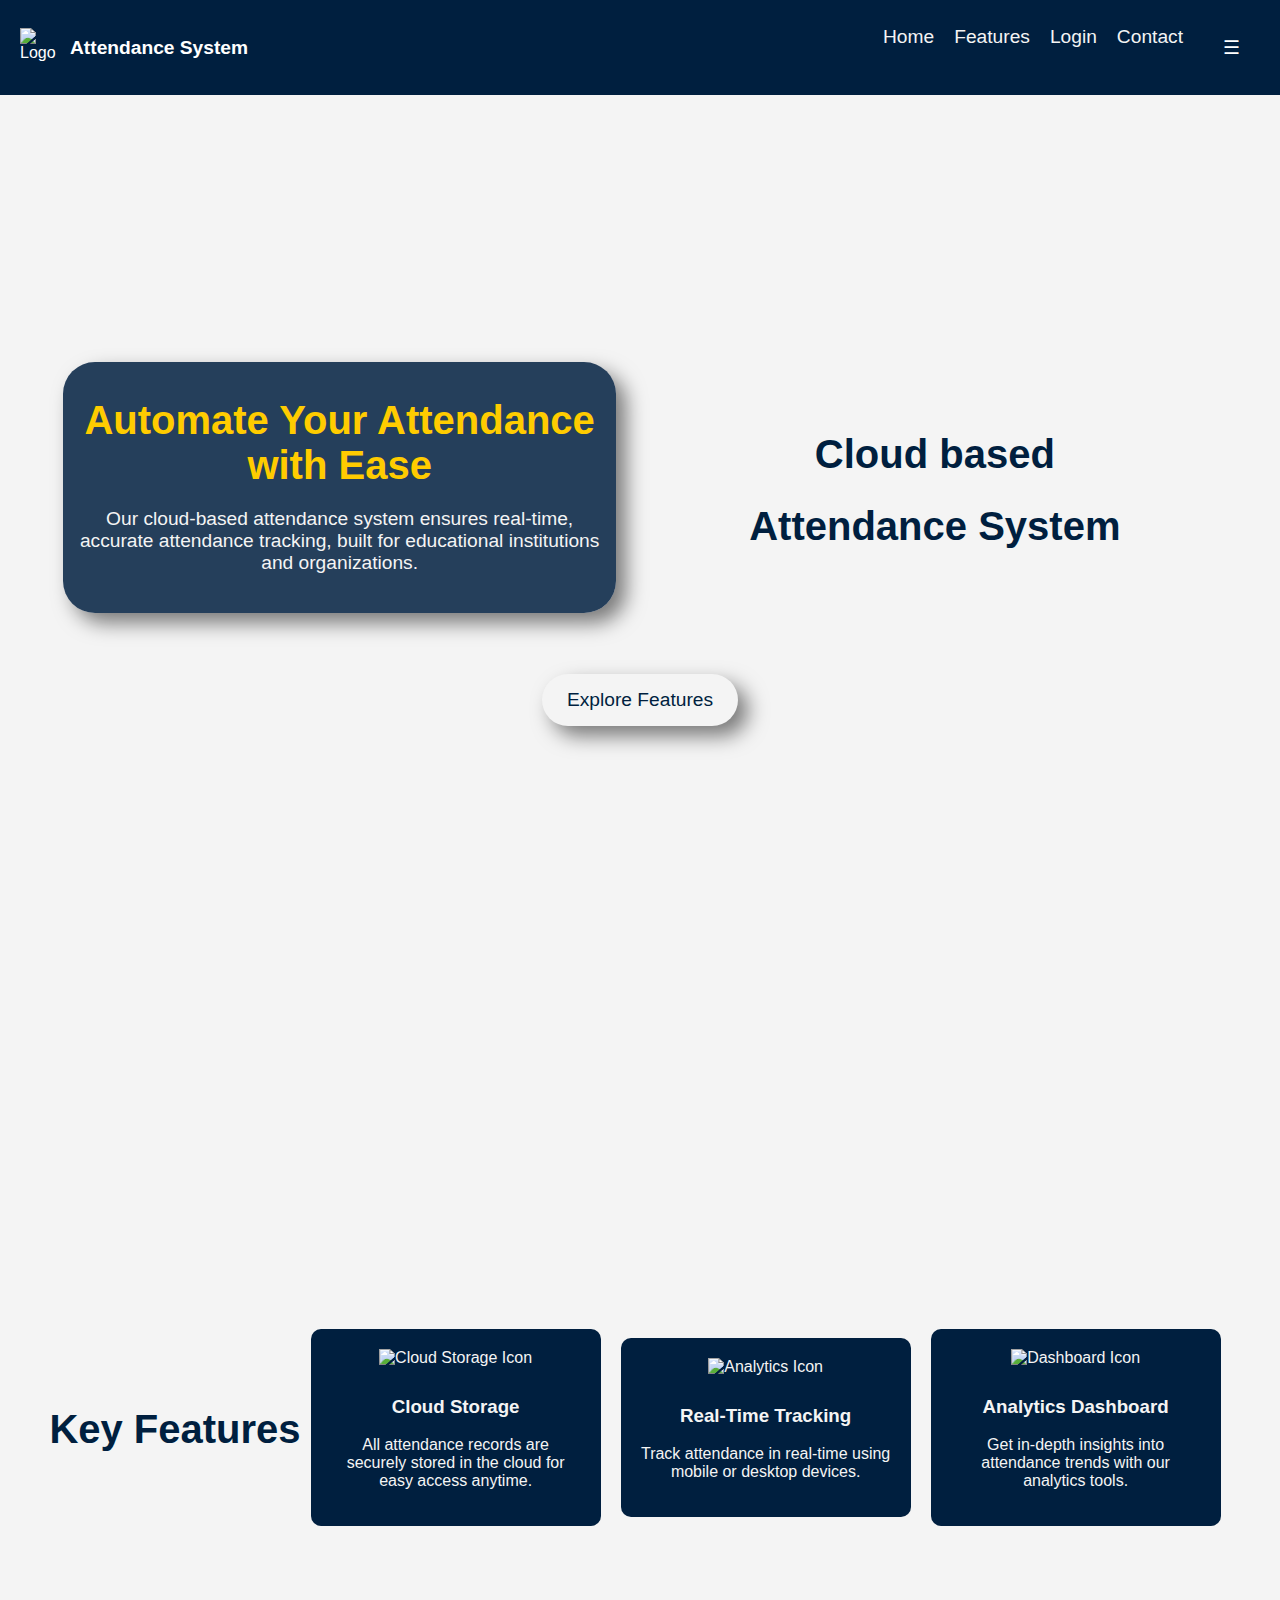
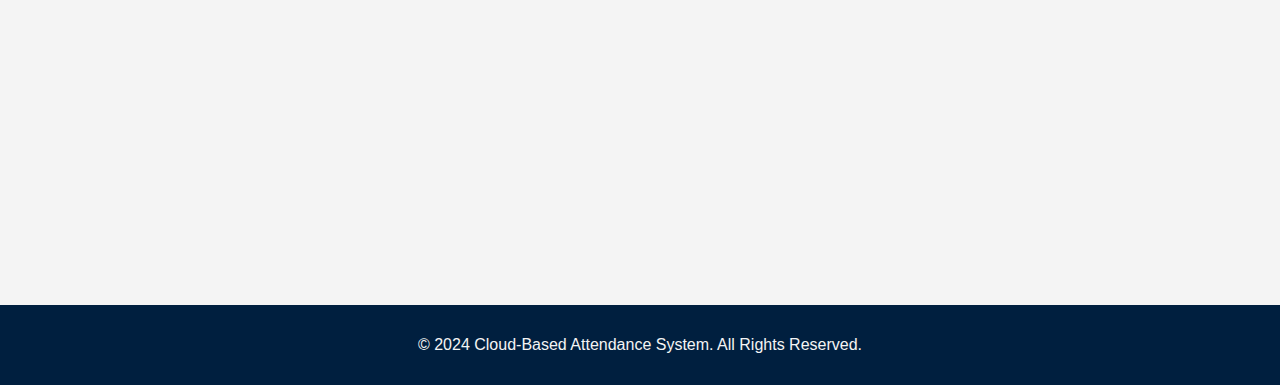
==== index.html @ 5521dde2 "updated login form script" ====
<!DOCTYPE html>
<html lang="en">
  <head>
    <meta charset="UTF-8" />
    <meta name="viewport" content="width=device-width, initial-scale=1.0" />
    <title>Cloud-Based Attendance Systement</title>
    <link rel="stylesheet" href="style.css" />
  </head>
  <body>
    <!-- Navbar -->
    <nav>
      <!-- left side me logo and name -->
      <div class="logo-name">
        <img src="logo.png" alt="Logo" />
        <span>Attendance System</span>
      </div>

      <!-- Search Bar -->
      <div class="search-bar" id="search-bar">
        <input type="text" placeholder="Search..." />
      </div>
      <!-- Right side menu  -->
      <ul>
        <li><a href="#">Home</a></li>
        <li><a href="#features">Features</a></li>
        <li><a href="#" onclick="showLogin()" id="loginBtn">Login</a></li>
        <li><a href="#contact">Contact</a></li>

        <!-- dropdown menu -->

        <li class="dropdown">
          <button class="dropdown-btn">&#9776;</button>
          <div class="dropdown-content">
            <a href="#" id="search-trigger">Search</a>
            <a href="#feedback">Feedback</a>
            <a href="#leave">Leave Management</a>
            <a href="#contact">Contact</a>
          </div>
        </li>
      </ul>
    </nav>

    <!-- Modal (Login Form) -->
    <div id="loginModal" class="modal">
      <div class="modal-content">
        <span class="close">&times;</span>

        <div class="login-container">
          <div class="login-box">
            <div class="logo">
              <img src="logo.png" alt=" Logo" />
              <span class="close">&times;</span>
              <h2>Login Form</h2>
            </div>
            <form id="loginForm">
              <div class="user-type">
                <label >
                  <input type="radio" name="userType" value="Teacher" required />
                  Teacher
                </label>
                <label
                  ><input
                    type="radio"
                    name="userType"
                    value="School"
                    required
                  />
                  School</label
                >
                <label
                  ><input
                    type="radio"
                    name="userType"
                    value="Officials"
                    required
                  />
                  Officials</label
                >
                <label
                  ><input type="radio" name="userType" value="Other" required />
                  Other</label
                >
              </div>

              <div class="input-group">
                <input
                  type="text"
                  id="userId"
                  placeholder="Enter User ID"
                  required
                />
              </div>

              <div class="input-group">
                <input
                  type="password"
                  id="password"
                  placeholder="Enter User Password"
                  required
                />
                <span id="togglePassword" class="toggle-password">👁️</span>
              </div>

              <div class="captcha">
                <p>AbCe445</p>
                <input
                  type="text"
                  id="captcha"
                  placeholder="Enter User Captcha"
                  required
                />
                <button type="button" class="refresh-captcha">🔄</button>
              </div>

              <div class="sign-in-container">
                <button type="submit">SIGN IN</button>
                <div class="forgot-password">
                  <a href="#">Forgot Your Password?</a>
                </div>
              </div>
            </form>
          </div>
        </div>

        
      </div>
    </div>
    <!-- Main section -->
    <section>
      <div class="content">
        <div class="Main-content">
          <span class="span-1">
            <h1>Automate Your Attendance with Ease</h1>
            <p>
              Our cloud-based attendance system ensures real-time, accurate
              attendance tracking, built for educational institutions and
              organizations.
            </p>
          </span>

          <span class="span-2">
            <h1 style="color: #001f3f">Cloud based</h1>
            <h1 style="color: #001f3f">Attendance System</h1>
          </span>
        </div>
        <br />
        <div>
          <a href="#features">Explore Features</a>
        </div>
      </div>
    </section>

    <!-- Features section -->
    <section class="features" id="features">
      <h2>Key Features</h2>
      <div class="feature-box">
        <img src="assets/cloud-storage-outline.svg" alt="Cloud Storage Icon" />
        <h3>Cloud Storage</h3>
        <p>
          All attendance records are securely stored in the cloud for easy
          access anytime.
        </p>
      </div>
      <div class="feature-box">
        <img src="assets/analytics.svg" alt="Analytics Icon" />
        <h3>Real-Time Tracking</h3>
        <p>Track attendance in real-time using mobile or desktop devices.</p>
      </div>
      <div class="feature-box">
        <img src="assets/dashboard.svg" alt="Dashboard Icon" />
        <h3>Analytics Dashboard</h3>
        <p>
          Get in-depth insights into attendance trends with our analytics tools.
        </p>
      </div>
    </section>

    <!-- Footer -->
    <footer id="contact">
      <p>&copy; 2024 Cloud-Based Attendance System. All Rights Reserved.</p>
    </footer>

    <script src="script.js"></script>
  </body>
</html>
---- style.css ----
body {
  margin: 0;
  padding: 0;
  font-family: "Arial", sans-serif;
  background-color: #f4f4f4;
  color: white;
  background-image: url(assets/cloud-bg.avif);
}

/* Navbar styling */
nav {
  background-color: #001f3f;
  display: flex;
  justify-content: space-between;
  align-items: center;
  padding: 10px 20px;
  /* padding: 15px 50px; */
  position: sticky;
  top: 0;
  z-index: 1;
}
nav ul {
  list-style: none;
  display: flex;
  gap: 20px;
}
nav ul li {
  display: inline;
}
nav ul li a {
  color: #f4f4f4;
  text-decoration: none;
  font-size: 1.2em;
  transition: color 0.3s;
}
nav ul li a:hover {
  color: #ffcc00;
}

/* Logo and Name section */
.logo-name {
  display: flex;
  align-items: center;
}
.logo-name img {
  height: 40px;
  width: 40px;
  margin-right: 10px;
}
.logo-name span {
  color: #fff;
  font-size: 1.2rem;
  font-weight: bold;
}

/* Menu items */
/* .nav-menu {
    display: flex;
    align-items: center;
    list-style: none;
  } */

/* Dropdown */
.dropdown {
  position: relative;
  display: inline-block;
}

.dropdown-content {
  display: none;
  position: absolute;
  right: 0;
  background-color: #fff;
  min-width: 160px;
  box-shadow: 0px 8px 16px rgba(0, 0, 0, 0.2);
  z-index: 1;
}

.dropdown-content a {
  color: #333;
  padding: 10px 15px;
  text-decoration: none;
  display: block;
  transition: background-color 0.3s;
}

.dropdown-content a:hover {
  background-color: #ddd;
}

.dropdown:hover .dropdown-content {
  display: block;
}

.dropdown-btn {
  background-color: transparent;
  border: none;
  color: #fff;
  font-size: 1.2rem;
  cursor: pointer;
}

/* Search bar */
.search-bar {
  display: none;
  margin: 10px 0;
}

.search-bar input[type="text"] {
  padding: 10px;
  width: 100%;
  /* border-radius: 2em; */
}

.Main-content {
  display: flex;
  justify-content: space-between;
  align-items: center;
  /* margin-right: 50%;  */

  padding: 2%;
}

/* Modal Background */
.modal {
  display: none; /* Hidden by default */
  position: fixed;
  z-index: 1;
  left: 0;
  top: 0;
  width: 100%;
  height: 100vh;
  background-color: rgba(0, 0, 0, .9); /* Dimmed background */
  justify-content: center;
  align-items: center;
  /* display: flex; */
  
  
}

/* Modal Content */
.modal-content {
  background-color: white;
  padding: 20px;
  border-radius: 5px;
  width: 300px;
  text-align: center;
}

.modal-content h2 {
  margin-top: 0;
}

.modal-content input {
  width: 100%;
  padding: 10px;
  margin: 10px 0;
  border: 1px solid #ccc;
  border-radius: 4px;
}

.modal-content button {
  padding: 10px 15px;
  background-color: #28a745;
  color: white;
  border: none;
  border-radius: 4px;
  cursor: pointer;
}

.modal-content button:hover {
  background-color: #218838;
}

/* Close Button */
.close {
  position: absolute;
  top: 10px;
  right: 15px;
  color: #333;
  font-size: 24px;
  cursor: pointer;
}

/* new login form */
.login-container {
  width: 100%;
  max-width: 400px;
}

.login-box {
  background-color: #fff;
  padding: 20px;
  box-shadow: 0 5px 15px rgba(0, 0, 0, 0.1);
  border-radius: 10px;
  text-align: center;
}

.logo img {
  width: 50px;
}

.logo h2 {
  margin: 10px 0;
  color: #3e4b81;
  font-family: "Segoe UI", Tahoma, Geneva, Verdana, sans-serif;
}

.user-type {
  display: flex;
  margin-bottom: 20px;
  text-align: left;
}

.user-type label {
  margin-right: 10px;
}

.input-group {
  margin-bottom: 20px;
  position: relative;
}

.input-group input {
  width: 100%;
  padding: 10px;
  border: 1px solid #ccc;
  border-radius: 5px;
  outline: none;
}

.toggle-password {
  position: absolute;
  right: 10px;
  top: 50%;
  transform: translateY(-50%);
  cursor: pointer;
}

.captcha {
  margin-bottom: 20px;
  display: flex;
  align-items: center;
  justify-content: space-between;
}

.captcha p {
  flex: 1;
  margin-right: 10px;
}

.captcha input {
  flex: 3;
  padding: 10px;
  border: 1px solid #ccc;
  border-radius: 5px;
  outline: none;
}

.refresh-captcha {
  cursor: pointer;
  margin-left: 10px;
  background-color: rgb(9, 113, 211);
  border: none;
  padding: 10px;
  border-radius: 5px;
}

button {
  background-color: rgb(9, 113, 211);
  color: #fff;
  border: none;
  padding: 10px 20px;
  border-radius: 5px;
  cursor: pointer;
  font-size: 14px;
  width: auto;
}

button:hover {
  background-color: #003cff;
}

.forgot-password {
  display: inline-block;
  margin-left: 10px;
  vertical-align: middle;
}

.forgot-password a {
  color: #007bff;
  text-decoration: none;
  font-size: 14px;
}

.forgot-password a:hover {
  text-decoration: underline;
}

.sign-in-container {
  display: flex;
  align-items: center;
  justify-content: space-between;
}

/* Section styling */
section {
  display: flex;
  justify-content: center;
  align-items: center;
  height: 95vh;

  background-size: cover;
  background-position: center;
  position: relative;
}
.content {
  display: flexbox;

  padding: 20px;
  border-radius: 10px;
  text-align: center;
}
.span-1 {
  width: 45%;
  background-color: rgba(0, 31, 63, 0.85);
  padding: auto;
  border-radius: 2em;
  margin: 1lh;
  padding: 9px;
  box-shadow: 10px 10px 20px rgba(0, 0, 0, 0.5);
}
.span-2 {
  margin: auto;
}

.content h1 {
  font-size: 2.5em;
  margin-bottom: 20px;
  color: #ffcc00;
}
.content p {
  font-size: 1.2em;
  margin-bottom: 30px;
  color: #f4f4f4;
}
.content a {
  box-shadow: 10px 10px 20px rgba(0, 0, 0, 0.5);
  border-radius: 1.5em;
  display: inline-block;
  padding: 15px 25px;
  color: #001f3f;
  background-color: #f4f4f4;
  text-decoration: none;
  font-size: 1.2em;
  /* border-radius: 5px; */
  transition: background-color 0.9s ease;
}
.content a:hover {
  transition: color 0.9s;
  background-color: #001f3f;
  color: #ffcc00;
}

/* Features section */
.features {
  background-color: #f4f4f4;
  color: #001f3f;
  padding: 50px 0;
  text-align: center;
  background-image: url(assets/cloud-bg.avif);
  background-size: cover;
  background-position: center;
}
.features h2 {
  font-size: 2.5em;
  margin-bottom: 30px;
}
.feature-box {
  display: inline-block;
  width: 250px;
  padding: 20px;
  margin: 10px;
  background-color: #001f3f;
  border-radius: 10px;
  color: #f4f4f4;
}
.feature-box:hover {
  background-color: #004080;
}
.feature-box img {
  width: 60px;
  margin-bottom: 10px;
}

/* Footer */
footer {
  background-color: #001f3f;
  padding: 15px;
  text-align: center;
  color: #f4f4f4;
}

/* Responsiveness */
@media (max-width: 768px) {
  nav ul {
    display: none;
  }
  section {
    height: 60vh;
  }
  .features {
    padding: 30px 0;
  }
  .login-form {
    width: 90%;
  }
}
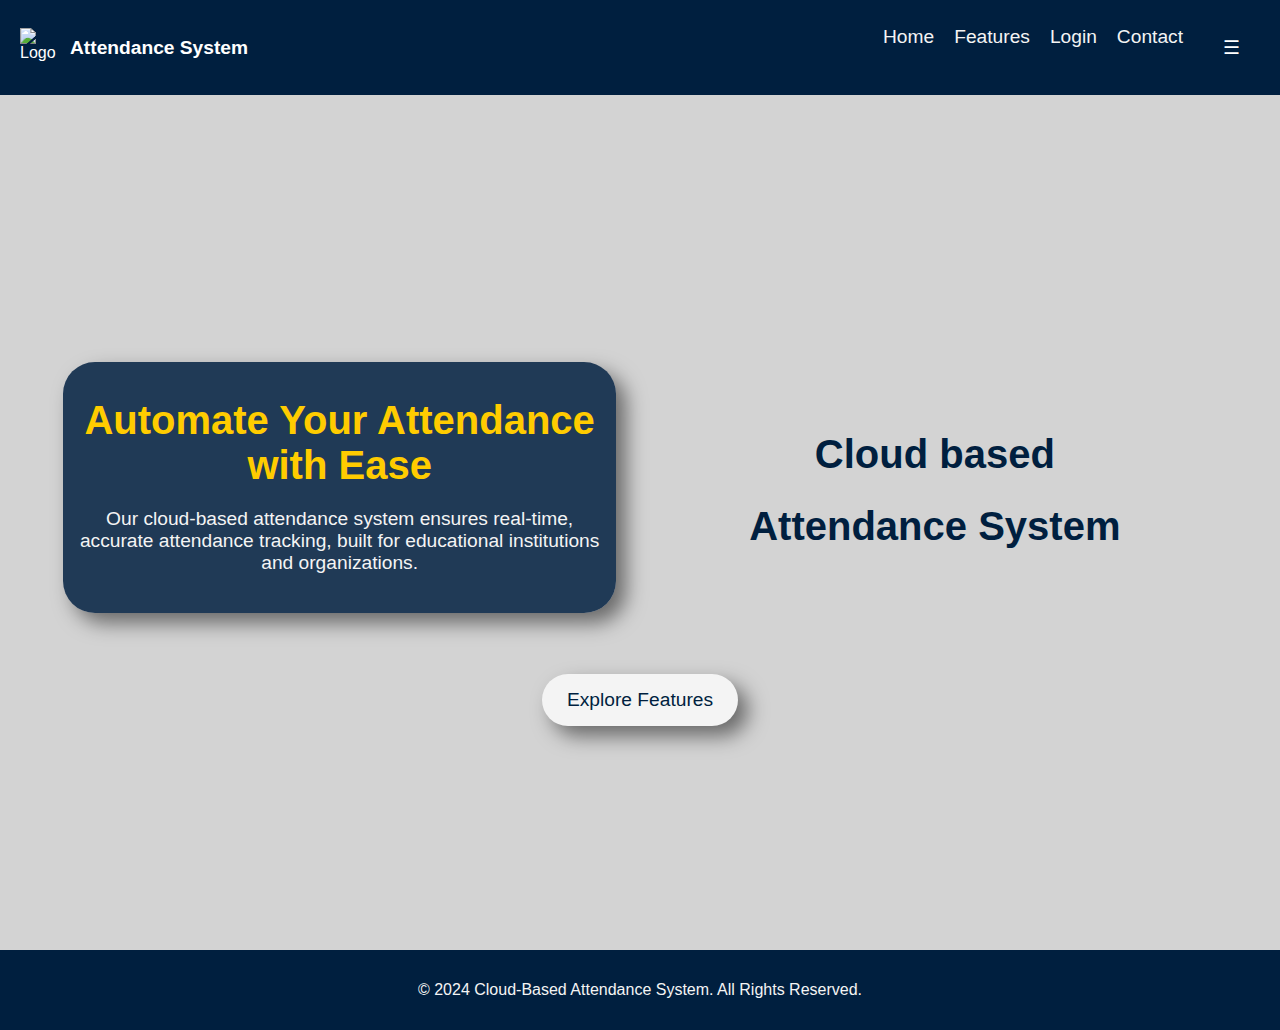
==== commit 0200c00c: "updated feature section to hide by default, fixed some css" ====
--- a/index.html
+++ b/index.html
@@ -21,8 +21,8 @@
       </div>
       <!-- Right side menu  -->
       <ul>
-        <li><a href="#">Home</a></li>
-        <li><a href="#features">Features</a></li>
+        <li><a href="#" id="home">Home</a></li>
+        <li><a href="#features" onclick="showfeature()" id="featurebtn">Features</a></li>
         <li><a href="#" onclick="showLogin()" id="loginBtn">Login</a></li>
         <li><a href="#contact">Contact</a></li>
 
@@ -43,13 +43,13 @@
     <!-- Modal (Login Form) -->
     <div id="loginModal" class="modal">
       <div class="modal-content">
-        <span class="close">&times;</span>
+        
 
         <div class="login-container">
           <div class="login-box">
+            <span class="close">&times;</span>
             <div class="logo">
               <img src="logo.png" alt=" Logo" />
-              <span class="close">&times;</span>
               <h2>Login Form</h2>
             </div>
             <form id="loginForm">
@@ -58,57 +58,31 @@
                   <input type="radio" name="userType" value="Teacher" required />
                   Teacher
                 </label>
-                <label
-                  ><input
-                    type="radio"
-                    name="userType"
-                    value="School"
-                    required
-                  />
-                  School</label
-                >
-                <label
-                  ><input
-                    type="radio"
-                    name="userType"
-                    value="Officials"
-                    required
-                  />
-                  Officials</label
-                >
-                <label
-                  ><input type="radio" name="userType" value="Other" required />
-                  Other</label
-                >
+                <label>
+                  <input type="radio" name="userType" value="School" required />
+                  School
+                </label>
+                <label>
+                  <input type="radio" name="userType" value="Officials" required />
+                  Officials</label>
+                <label>
+                  <input type="radio" name="userType" value="Other" required />
+                  Other
+                </label>
               </div>
 
               <div class="input-group">
-                <input
-                  type="text"
-                  id="userId"
-                  placeholder="Enter User ID"
-                  required
-                />
+                <input type="text" id="userId" placeholder="Enter User ID" required/>
               </div>
 
               <div class="input-group">
-                <input
-                  type="password"
-                  id="password"
-                  placeholder="Enter User Password"
-                  required
-                />
+                <input type="password"  id="password" placeholder="Enter User Password" required/>
                 <span id="togglePassword" class="toggle-password">👁️</span>
               </div>
 
               <div class="captcha">
                 <p>AbCe445</p>
-                <input
-                  type="text"
-                  id="captcha"
-                  placeholder="Enter User Captcha"
-                  required
-                />
+                <input type="text"  id="captcha" placeholder="Enter User Captcha"  required />
                 <button type="button" class="refresh-captcha">🔄</button>
               </div>
 
@@ -127,8 +101,8 @@
     </div>
     <!-- Main section -->
     <section>
-      <div class="content">
-        <div class="Main-content">
+      <div class="content" id="content">
+        <div class="Main-content" id="Main-content">
           <span class="span-1">
             <h1>Automate Your Attendance with Ease</h1>
             <p>
--- a/style.css
+++ b/style.css
@@ -2,7 +2,7 @@
   margin: 0;
   padding: 0;
   font-family: "Arial", sans-serif;
-  background-color: #f4f4f4;
+  background-color: rgb(211,211,211);
   color: white;
   background-image: url(assets/cloud-bg.avif);
 }
@@ -107,6 +107,7 @@
 }
 
 .search-bar input[type="text"] {
+  border-radius: 2em;
   padding: 10px;
   width: 100%;
   /* border-radius: 2em; */
@@ -174,11 +175,8 @@
 
 /* Close Button */
 .close {
-  position: absolute;
-  top: 10px;
-  right: 15px;
   color: #333;
-  font-size: 24px;
+  font-size: 40px;
   cursor: pointer;
 }
 
@@ -195,7 +193,9 @@
   border-radius: 10px;
   text-align: center;
 }
-
+.logo {
+  display: flex;
+}
 .logo img {
   width: 50px;
 }
@@ -364,6 +364,7 @@
 
 /* Features section */
 .features {
+  display: none;
   background-color: #f4f4f4;
   color: #001f3f;
   padding: 50px 0;
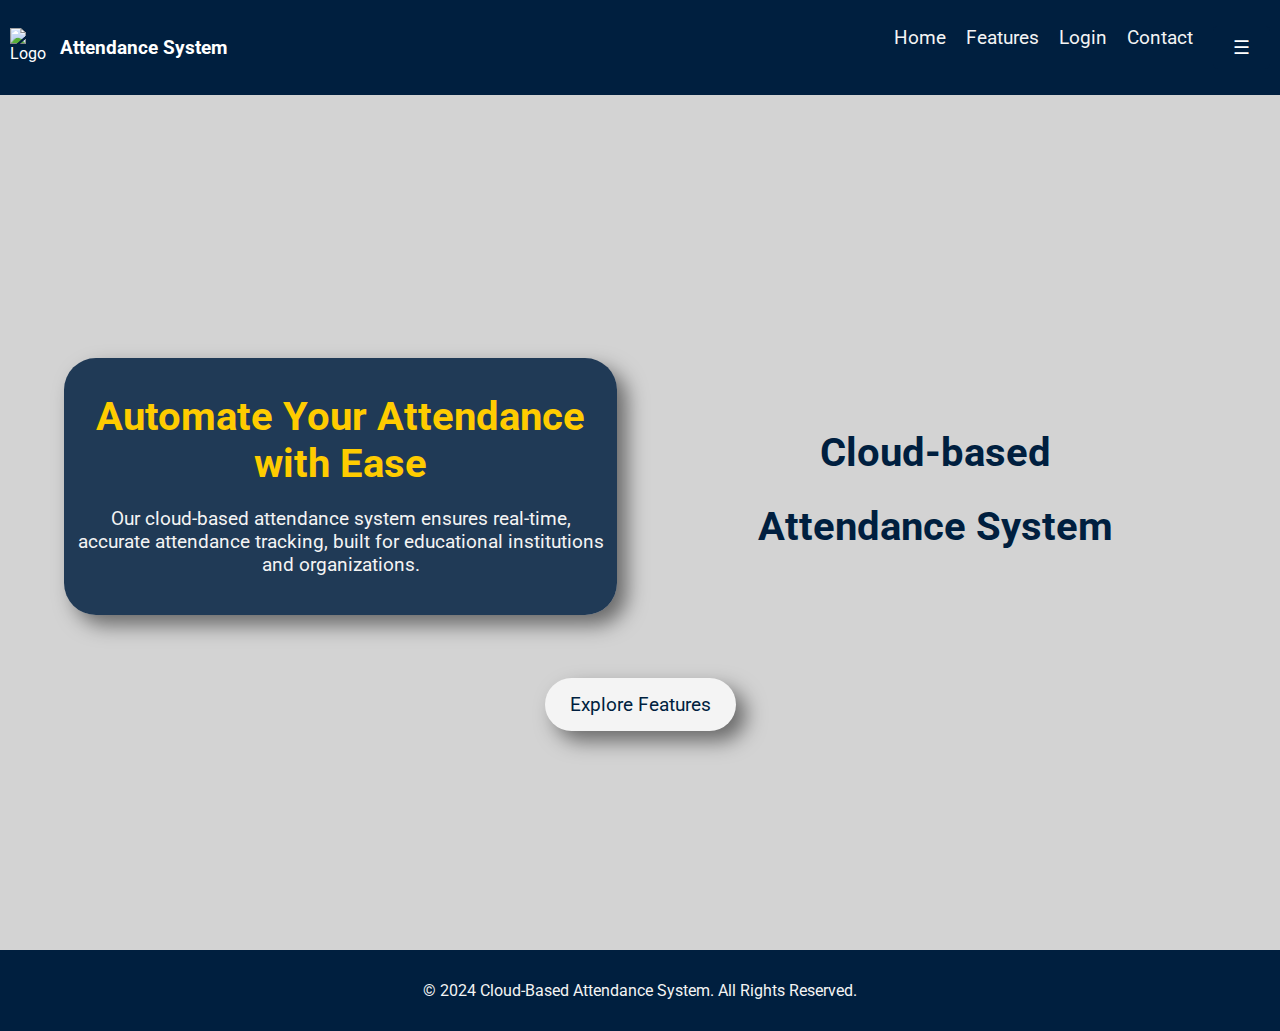
==== commit 683c8923: "Update index.html" ====
--- a/index.html
+++ b/index.html
@@ -3,35 +3,220 @@
   <head>
     <meta charset="UTF-8" />
     <meta name="viewport" content="width=device-width, initial-scale=1.0" />
-    <title>Cloud-Based Attendance Systement</title>
+    <title>Cloud-Based Attendance System</title>
+    <link href="https://fonts.googleapis.com/css2?family=Roboto:wght@400;500;700&display=swap" rel="stylesheet">
     <link rel="stylesheet" href="style.css" />
+    <style>
+      body {
+        font-family: 'Roboto', sans-serif;
+      }
+      
+      /* Navbar Styles */
+      nav {
+        display: flex;
+        justify-content: space-between;
+        background-color: #001f3f;
+        padding: 10px;
+        color: white;
+      }
+
+      .logo-name {
+        display: flex;
+        align-items: center;
+      }
+
+      .logo-name img {
+        height: 40px;
+        margin-right: 10px;
+      }
+
+      .search-bar input {
+        padding: 5px;
+        border: none;
+        border-radius: 5px;
+      }
+
+      ul {
+        list-style-type: none;
+        display: flex;
+        gap: 15px;
+      }
+
+      ul li {
+        display: inline;
+      }
+
+      ul li a {
+        color: white;
+        text-decoration: none;
+      }
+
+      .dropdown-btn {
+        background-color: #001f3f;
+        color: white;
+        border: none;
+        cursor: pointer;
+      }
+
+      .dropdown-content {
+        display: none;
+        position: absolute;
+        background-color: white;
+        box-shadow: 0px 8px 16px rgba(0,0,0,0.2);
+        z-index: 1;
+      }
+
+      .dropdown:hover .dropdown-content {
+        display: block;
+      }
+
+      .dropdown-content a {
+        color: black;
+        padding: 10px;
+        text-decoration: none;
+        display: block;
+      }
+
+      /* Modal Styles */
+      .modal {
+        display: none;
+        position: fixed;
+        z-index: 1;
+        left: 0;
+        top: 0;
+        width: 100%;
+        height: 100%;
+        background-color: rgba(0, 0, 0, 0.5);
+      }
+
+      .modal-content {
+        background-color: white;
+        margin: 10% auto;
+        padding: 20px;
+        border-radius: 10px;
+        width: 400px;
+        animation: slideIn 0.4s ease;
+      }
+
+      @keyframes slideIn {
+        from {
+          transform: translateY(-30px);
+          opacity: 0;
+        }
+        to {
+          transform: translateY(0);
+          opacity: 1;
+        }
+      }
+
+      .login-container {
+        text-align: center;
+      }
+
+      .login-box {
+        margin: auto;
+      }
+
+      .close {
+        position: absolute;
+        top: 10px;
+        right: 20px;
+        font-size: 24px;
+        cursor: pointer;
+      }
+
+      .input-group {
+        position: relative;
+        margin-bottom: 15px;
+      }
+
+      .input-group input {
+        width: 100%;
+        padding: 10px;
+        border-radius: 5px;
+        border: 1px solid #ccc;
+        transition: border-color 0.3s ease;
+      }
+
+      .input-group input:focus {
+        border-color: #007bff;
+        outline: none;
+        box-shadow: 0 0 5px rgba(0, 123, 255, 0.5);
+      }
+
+      .toggle-password {
+        position: absolute;
+        right: 10px;
+        top: 50%;
+        transform: translateY(-50%);
+        cursor: pointer;
+        font-size: 1.2em;
+      }
+
+      .captcha {
+        display: flex;
+        align-items: center;
+        margin-bottom: 15px;
+      }
+
+      .captcha p {
+        background-color: #f1f1f1;
+        padding: 10px;
+        border-radius: 5px;
+        margin-right: 10px;
+        font-family: 'Courier New', monospace;
+        letter-spacing: 2px;
+        font-weight: bold;
+      }
+
+      .sign-in-container button {
+        width: 100%;
+        padding: 10px;
+        background-color: #007bff;
+        border: none;
+        border-radius: 5px;
+        color: white;
+        font-size: 16px;
+        cursor: pointer;
+        transition: background-color 0.3s ease;
+      }
+
+      .sign-in-container button:hover {
+        background-color: #0056b3;
+      }
+
+      .forgot-password a {
+        color: #007bff;
+        text-align: center;
+        display: block;
+        margin-top: 10px;
+        text-decoration: none;
+      }
+
+      .forgot-password a:hover {
+        text-decoration: underline;
+      }
+    </style>
   </head>
   <body>
     <!-- Navbar -->
     <nav>
-      <!-- left side me logo and name -->
       <div class="logo-name">
         <img src="logo.png" alt="Logo" />
         <span>Attendance System</span>
       </div>
-
-      <!-- Search Bar -->
-      <div class="search-bar" id="search-bar">
+      <div class="search-bar">
         <input type="text" placeholder="Search..." />
       </div>
-      <!-- Right side menu  -->
       <ul>
         <li><a href="#" id="home">Home</a></li>
-        <li><a href="#features" onclick="showfeature()" id="featurebtn">Features</a></li>
+        <li><a href="#features" id="featurebtn">Features</a></li>
         <li><a href="#" onclick="showLogin()" id="loginBtn">Login</a></li>
         <li><a href="#contact">Contact</a></li>
-
-        <!-- dropdown menu -->
-
         <li class="dropdown">
           <button class="dropdown-btn">&#9776;</button>
           <div class="dropdown-content">
-            <a href="#" id="search-trigger">Search</a>
+            <a href="#">Search</a>
             <a href="#feedback">Feedback</a>
             <a href="#leave">Leave Management</a>
             <a href="#contact">Contact</a>
@@ -43,49 +228,32 @@
     <!-- Modal (Login Form) -->
     <div id="loginModal" class="modal">
       <div class="modal-content">
-        
-
+        <span class="close" onclick="closeModal()">&times;</span>
         <div class="login-container">
           <div class="login-box">
-            <span class="close">&times;</span>
             <div class="logo">
-              <img src="logo.png" alt=" Logo" />
+              <img src="logo.png" alt="Logo" />
               <h2>Login Form</h2>
             </div>
             <form id="loginForm">
               <div class="user-type">
-                <label >
-                  <input type="radio" name="userType" value="Teacher" required />
-                  Teacher
-                </label>
-                <label>
-                  <input type="radio" name="userType" value="School" required />
-                  School
-                </label>
-                <label>
-                  <input type="radio" name="userType" value="Officials" required />
-                  Officials</label>
-                <label>
-                  <input type="radio" name="userType" value="Other" required />
-                  Other
-                </label>
-              </div>
-
+                <label><input type="radio" name="userType" value="Teacher" required /> Teacher</label>
+                <label><input type="radio" name="userType" value="School" required /> School</label>
+                <label><input type="radio" name="userType" value="Officials" required /> Officials</label>
+                <label><input type="radio" name="userType" value="Other" required /> Other</label>
+              </div>
               <div class="input-group">
                 <input type="text" id="userId" placeholder="Enter User ID" required/>
               </div>
-
               <div class="input-group">
-                <input type="password"  id="password" placeholder="Enter User Password" required/>
+                <input type="password" id="password" placeholder="Enter User Password" required/>
                 <span id="togglePassword" class="toggle-password">👁️</span>
               </div>
-
               <div class="captcha">
                 <p>AbCe445</p>
-                <input type="text"  id="captcha" placeholder="Enter User Captcha"  required />
+                <input type="text" id="captcha" placeholder="Enter Captcha" required />
                 <button type="button" class="refresh-captcha">🔄</button>
               </div>
-
               <div class="sign-in-container">
                 <button type="submit">SIGN IN</button>
                 <div class="forgot-password">
@@ -95,10 +263,9 @@
             </form>
           </div>
         </div>
-
-        
       </div>
     </div>
+
     <!-- Main section -->
     <section>
       <div class="content" id="content">
@@ -111,9 +278,8 @@
               organizations.
             </p>
           </span>
-
           <span class="span-2">
-            <h1 style="color: #001f3f">Cloud based</h1>
+            <h1 style="color: #001f3f">Cloud-based</h1>
             <h1 style="color: #001f3f">Attendance System</h1>
           </span>
         </div>
@@ -130,10 +296,7 @@
       <div class="feature-box">
         <img src="assets/cloud-storage-outline.svg" alt="Cloud Storage Icon" />
         <h3>Cloud Storage</h3>
-        <p>
-          All attendance records are securely stored in the cloud for easy
-          access anytime.
-        </p>
+        <p>All attendance records are securely stored in the cloud for easy access anytime.</p>
       </div>
       <div class="feature-box">
         <img src="assets/analytics.svg" alt="Analytics Icon" />
@@ -143,9 +306,7 @@
       <div class="feature-box">
         <img src="assets/dashboard.svg" alt="Dashboard Icon" />
         <h3>Analytics Dashboard</h3>
-        <p>
-          Get in-depth insights into attendance trends with our analytics tools.
-        </p>
+        <p>Get in-depth insights into attendance trends with our analytics tools.</p>
       </div>
     </section>
 
@@ -154,6 +315,22 @@
       <p>&copy; 2024 Cloud-Based Attendance System. All Rights Reserved.</p>
     </footer>
 
-    <script src="script.js"></script>
+    <script>
+      function showLogin() {
+        document.getElementById('loginModal').style.display = 'block';
+      }
+
+      function closeModal() {
+        document.getElementById('loginModal').style.display = 'none';
+      }
+
+      document.getElementById("togglePassword").addEventListener("click", function () {
+        const passwordField = document.getElementById("password");
+        const type = passwordField.getAttribute("type") === "password" ? "text" : "password";
+        passwordField.setAttribute("type", type);
+        this.textContent = type === "password" ? "👁️" : "👁️‍🗨️";
+      });
+    </script>
   </body>
 </html>
+
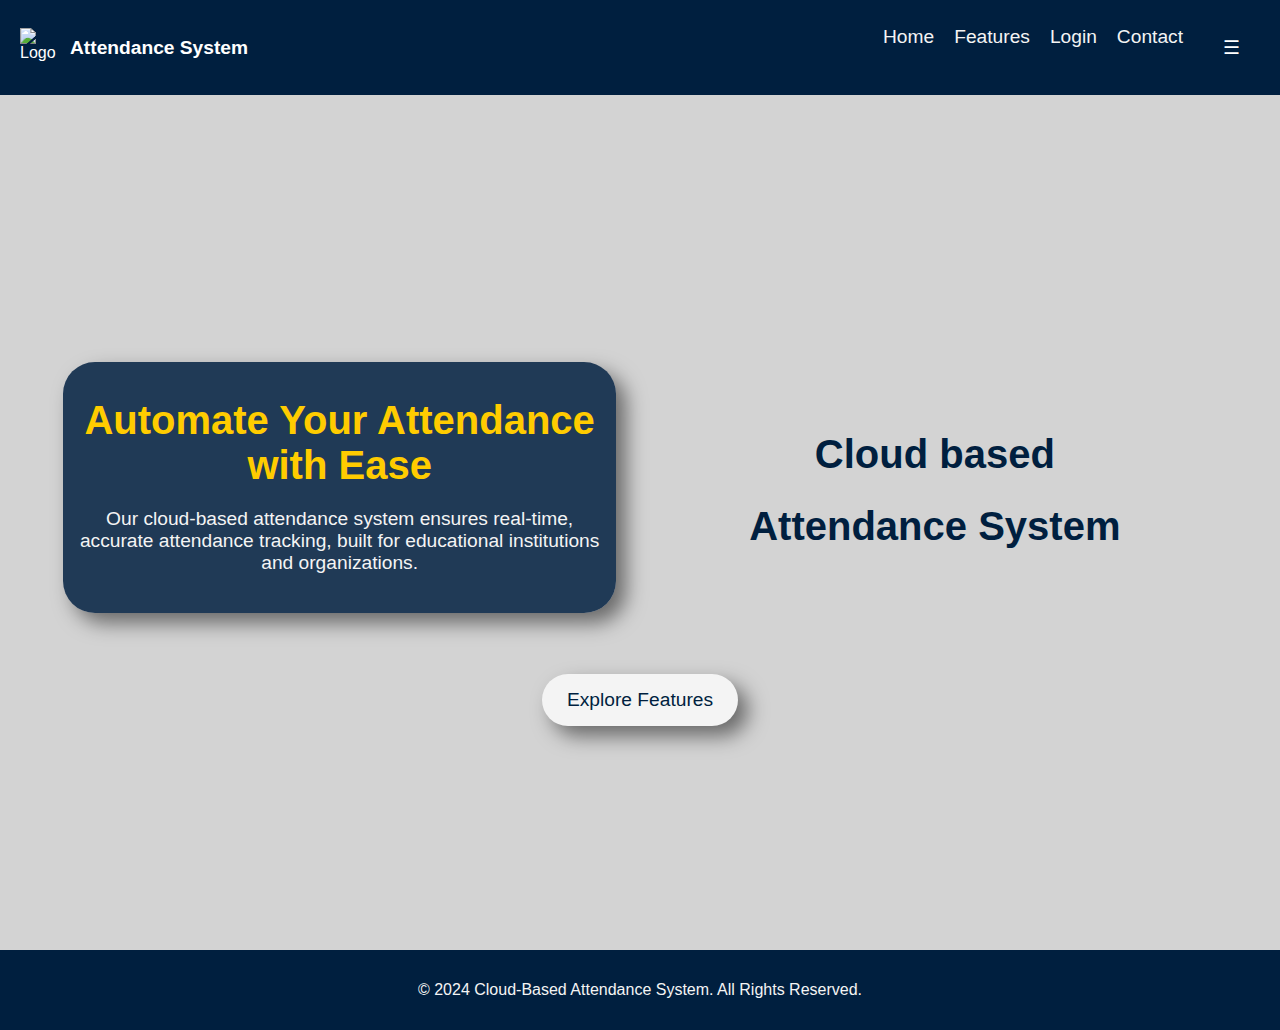
==== commit bc3398c5: "Added dashboard in homepage" ====
--- a/index.html
+++ b/index.html
@@ -3,220 +3,35 @@
   <head>
     <meta charset="UTF-8" />
     <meta name="viewport" content="width=device-width, initial-scale=1.0" />
-    <title>Cloud-Based Attendance System</title>
-    <link href="https://fonts.googleapis.com/css2?family=Roboto:wght@400;500;700&display=swap" rel="stylesheet">
+    <title>Cloud-Based Attendance Systement</title>
     <link rel="stylesheet" href="style.css" />
-    <style>
-      body {
-        font-family: 'Roboto', sans-serif;
-      }
-      
-      /* Navbar Styles */
-      nav {
-        display: flex;
-        justify-content: space-between;
-        background-color: #001f3f;
-        padding: 10px;
-        color: white;
-      }
-
-      .logo-name {
-        display: flex;
-        align-items: center;
-      }
-
-      .logo-name img {
-        height: 40px;
-        margin-right: 10px;
-      }
-
-      .search-bar input {
-        padding: 5px;
-        border: none;
-        border-radius: 5px;
-      }
-
-      ul {
-        list-style-type: none;
-        display: flex;
-        gap: 15px;
-      }
-
-      ul li {
-        display: inline;
-      }
-
-      ul li a {
-        color: white;
-        text-decoration: none;
-      }
-
-      .dropdown-btn {
-        background-color: #001f3f;
-        color: white;
-        border: none;
-        cursor: pointer;
-      }
-
-      .dropdown-content {
-        display: none;
-        position: absolute;
-        background-color: white;
-        box-shadow: 0px 8px 16px rgba(0,0,0,0.2);
-        z-index: 1;
-      }
-
-      .dropdown:hover .dropdown-content {
-        display: block;
-      }
-
-      .dropdown-content a {
-        color: black;
-        padding: 10px;
-        text-decoration: none;
-        display: block;
-      }
-
-      /* Modal Styles */
-      .modal {
-        display: none;
-        position: fixed;
-        z-index: 1;
-        left: 0;
-        top: 0;
-        width: 100%;
-        height: 100%;
-        background-color: rgba(0, 0, 0, 0.5);
-      }
-
-      .modal-content {
-        background-color: white;
-        margin: 10% auto;
-        padding: 20px;
-        border-radius: 10px;
-        width: 400px;
-        animation: slideIn 0.4s ease;
-      }
-
-      @keyframes slideIn {
-        from {
-          transform: translateY(-30px);
-          opacity: 0;
-        }
-        to {
-          transform: translateY(0);
-          opacity: 1;
-        }
-      }
-
-      .login-container {
-        text-align: center;
-      }
-
-      .login-box {
-        margin: auto;
-      }
-
-      .close {
-        position: absolute;
-        top: 10px;
-        right: 20px;
-        font-size: 24px;
-        cursor: pointer;
-      }
-
-      .input-group {
-        position: relative;
-        margin-bottom: 15px;
-      }
-
-      .input-group input {
-        width: 100%;
-        padding: 10px;
-        border-radius: 5px;
-        border: 1px solid #ccc;
-        transition: border-color 0.3s ease;
-      }
-
-      .input-group input:focus {
-        border-color: #007bff;
-        outline: none;
-        box-shadow: 0 0 5px rgba(0, 123, 255, 0.5);
-      }
-
-      .toggle-password {
-        position: absolute;
-        right: 10px;
-        top: 50%;
-        transform: translateY(-50%);
-        cursor: pointer;
-        font-size: 1.2em;
-      }
-
-      .captcha {
-        display: flex;
-        align-items: center;
-        margin-bottom: 15px;
-      }
-
-      .captcha p {
-        background-color: #f1f1f1;
-        padding: 10px;
-        border-radius: 5px;
-        margin-right: 10px;
-        font-family: 'Courier New', monospace;
-        letter-spacing: 2px;
-        font-weight: bold;
-      }
-
-      .sign-in-container button {
-        width: 100%;
-        padding: 10px;
-        background-color: #007bff;
-        border: none;
-        border-radius: 5px;
-        color: white;
-        font-size: 16px;
-        cursor: pointer;
-        transition: background-color 0.3s ease;
-      }
-
-      .sign-in-container button:hover {
-        background-color: #0056b3;
-      }
-
-      .forgot-password a {
-        color: #007bff;
-        text-align: center;
-        display: block;
-        margin-top: 10px;
-        text-decoration: none;
-      }
-
-      .forgot-password a:hover {
-        text-decoration: underline;
-      }
-    </style>
   </head>
   <body>
     <!-- Navbar -->
     <nav>
+      <!-- left side me logo and name -->
       <div class="logo-name">
         <img src="logo.png" alt="Logo" />
         <span>Attendance System</span>
       </div>
-      <div class="search-bar">
+
+      <!-- Search Bar -->
+      <div class="search-bar" id="search-bar">
         <input type="text" placeholder="Search..." />
       </div>
+      <!-- Right side menu  -->
       <ul>
         <li><a href="#" id="home">Home</a></li>
-        <li><a href="#features" id="featurebtn">Features</a></li>
+        <li><a href="#features"  id="featurebtn">Features</a></li>
         <li><a href="#" onclick="showLogin()" id="loginBtn">Login</a></li>
         <li><a href="#contact">Contact</a></li>
+
+        <!-- dropdown menu -->
+
         <li class="dropdown">
           <button class="dropdown-btn">&#9776;</button>
           <div class="dropdown-content">
-            <a href="#">Search</a>
+            <a href="#" id="search-trigger">Search</a>
             <a href="#feedback">Feedback</a>
             <a href="#leave">Leave Management</a>
             <a href="#contact">Contact</a>
@@ -228,32 +43,49 @@
     <!-- Modal (Login Form) -->
     <div id="loginModal" class="modal">
       <div class="modal-content">
-        <span class="close" onclick="closeModal()">&times;</span>
+        
+
         <div class="login-container">
           <div class="login-box">
+            <span class="close">&times;</span>
             <div class="logo">
-              <img src="logo.png" alt="Logo" />
+              <img src="logo.png" alt=" Logo" />
               <h2>Login Form</h2>
             </div>
             <form id="loginForm">
               <div class="user-type">
-                <label><input type="radio" name="userType" value="Teacher" required /> Teacher</label>
-                <label><input type="radio" name="userType" value="School" required /> School</label>
-                <label><input type="radio" name="userType" value="Officials" required /> Officials</label>
-                <label><input type="radio" name="userType" value="Other" required /> Other</label>
+                <label >
+                  <input type="radio" name="userType" value="Teacher" required />
+                  Teacher
+                </label>
+                <label>
+                  <input type="radio" name="userType" value="School" required />
+                  School
+                </label>
+                <label>
+                  <input type="radio" name="userType" value="Officials" required />
+                  Officials</label>
+                <label>
+                  <input type="radio" name="userType" value="Other" required />
+                  Other
+                </label>
               </div>
+
               <div class="input-group">
                 <input type="text" id="userId" placeholder="Enter User ID" required/>
               </div>
+
               <div class="input-group">
-                <input type="password" id="password" placeholder="Enter User Password" required/>
+                <input type="password"  id="password" placeholder="Enter User Password" required/>
                 <span id="togglePassword" class="toggle-password">👁️</span>
               </div>
+
               <div class="captcha">
                 <p>AbCe445</p>
-                <input type="text" id="captcha" placeholder="Enter Captcha" required />
+                <input type="text"  id="captcha" placeholder="Enter User Captcha"  required />
                 <button type="button" class="refresh-captcha">🔄</button>
               </div>
+
               <div class="sign-in-container">
                 <button type="submit">SIGN IN</button>
                 <div class="forgot-password">
@@ -263,9 +95,10 @@
             </form>
           </div>
         </div>
+
+        
       </div>
     </div>
-
     <!-- Main section -->
     <section>
       <div class="content" id="content">
@@ -278,14 +111,15 @@
               organizations.
             </p>
           </span>
+
           <span class="span-2">
-            <h1 style="color: #001f3f">Cloud-based</h1>
+            <h1 style="color: #001f3f">Cloud based</h1>
             <h1 style="color: #001f3f">Attendance System</h1>
           </span>
         </div>
         <br />
         <div>
-          <a href="#features">Explore Features</a>
+          <a href="#features" onclick="showfeature()" id="featurebtn">Explore Features</a>
         </div>
       </div>
     </section>
@@ -296,7 +130,10 @@
       <div class="feature-box">
         <img src="assets/cloud-storage-outline.svg" alt="Cloud Storage Icon" />
         <h3>Cloud Storage</h3>
-        <p>All attendance records are securely stored in the cloud for easy access anytime.</p>
+        <p>
+          All attendance records are securely stored in the cloud for easy
+          access anytime.
+        </p>
       </div>
       <div class="feature-box">
         <img src="assets/analytics.svg" alt="Analytics Icon" />
@@ -306,7 +143,9 @@
       <div class="feature-box">
         <img src="assets/dashboard.svg" alt="Dashboard Icon" />
         <h3>Analytics Dashboard</h3>
-        <p>Get in-depth insights into attendance trends with our analytics tools.</p>
+        <p>
+          Get in-depth insights into attendance trends with our analytics tools.
+        </p>
       </div>
     </section>
 
@@ -315,22 +154,6 @@
       <p>&copy; 2024 Cloud-Based Attendance System. All Rights Reserved.</p>
     </footer>
 
-    <script>
-      function showLogin() {
-        document.getElementById('loginModal').style.display = 'block';
-      }
-
-      function closeModal() {
-        document.getElementById('loginModal').style.display = 'none';
-      }
-
-      document.getElementById("togglePassword").addEventListener("click", function () {
-        const passwordField = document.getElementById("password");
-        const type = passwordField.getAttribute("type") === "password" ? "text" : "password";
-        passwordField.setAttribute("type", type);
-        this.textContent = type === "password" ? "👁️" : "👁️‍🗨️";
-      });
-    </script>
+    <script src="script.js"></script>
   </body>
 </html>
-
